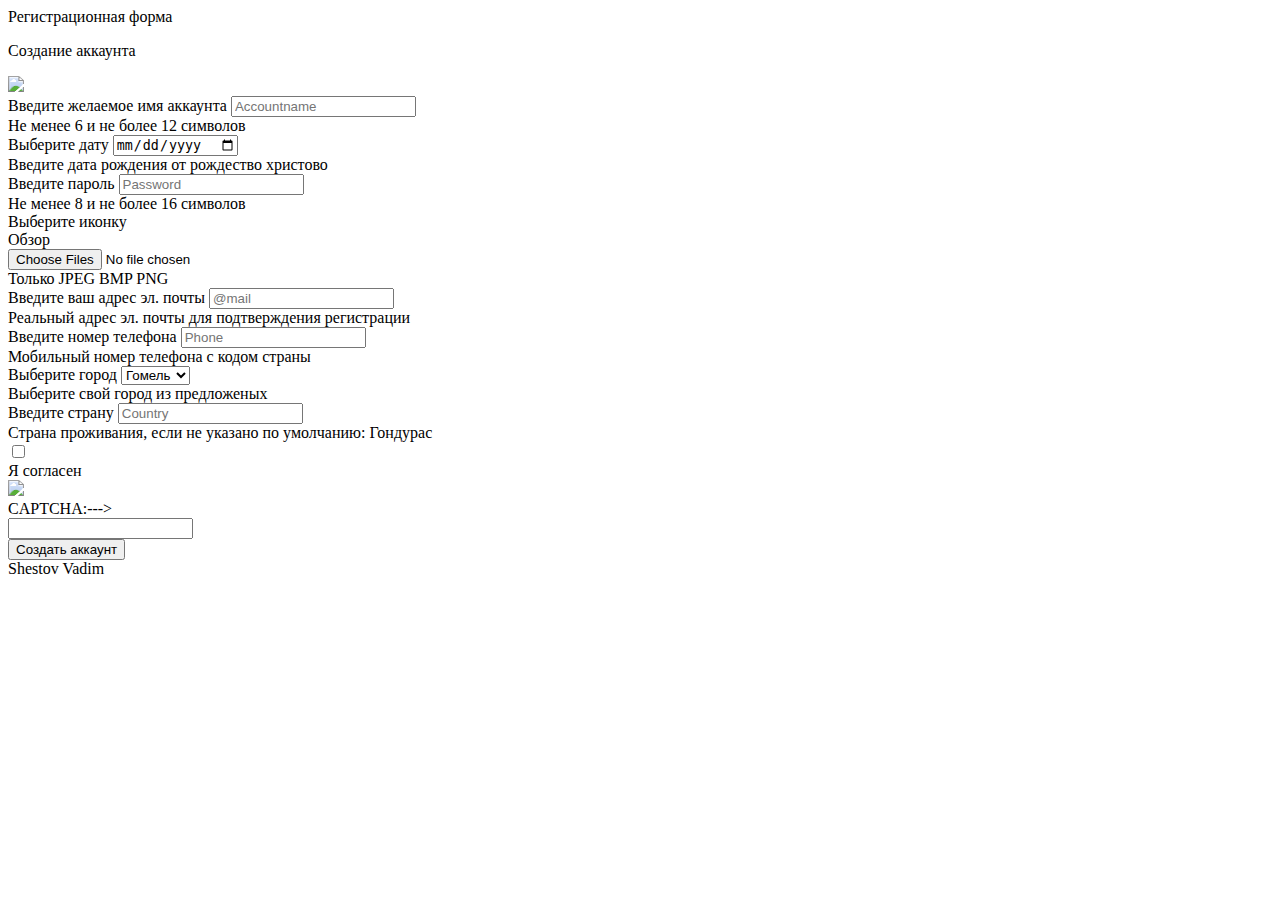
==== index.html @ eabb8747 "Create index.html" ====
<!DOCTYPE html>
<html lang="en">
<head>
    <meta charset="UTF-8">
    <meta name="viewport" content="width=device-width, initial-scale=1">
    <title>Index</title>
    <link href="style.css" rel="stylesheet">
    <link href="https://fonts.googleapis.com/css?family=Lato" rel="stylesheet">
</head>
<div class="header">
    <div class="header1">
        <div class="header-page">
            Регистрационная форма
            <p>Создание аккаунта</p>
        </div>
        <div class="header-icon"><img class="img" src="bg.jpg"></div>
    </div>
</div>
<div class="main" >
    <div class="form">
        <form autocomplete="off" >
            <div>
                <div class="dl">
                    <div class="d1">
                        <label for="accountname">Введите желаемое имя аккаунта</label>
                        <input type="text" name="accountname" id="accountname" placeholder="Accountname" title="Accountname" minlength="6" maxlength="12" required/>
                    </div>
                    <div class="d2">
                        <label>Не менее 6 и не более 12 символов</label>
                    </div>
                </div>
                <div class="dr">
                    <div class="d1">
                        <label for="date">Выберите дату</label>
                        <input type="date" name="date" id="date" placeholder="Date" title="date"/>
                    </div>
                    <div class="d2">
                        <label>Введите дата рождения от рождество христово</label>
                    </div>
                </div>
            </div>
            <div>
                <div class="dl">
                    <div class="d1">
                        <label for="password">Введите пароль</label>
                        <input type="password" name="password" id="password" placeholder="Password" title="Password" minlength="8" maxlength="16" required/>
                    </div>
                    <div class="d2">
                        <label>Не менее 8 и не более 16 символов</label>
                    </div>
                    </div>
                <div class="dr">
                    <div class="d1">
                    <label>Выберите иконку</label>
                    <div class="ff">
                        <div class="but">Обзор</div>
                        <input id="file" type="file" name="file" multiple accept="image/jpeg,image/bmp,image/png"/>
                    </div>
                    </div>
                    <div class="d2">
                        <label>Только JPEG BMP PNG</label>
                    </div>
                </div>
            </div>
            <div>
                <div class="dl">
                    <div class="d1">
                        <label for="email">Введите ваш адрес эл. почты</label>
                        <input type="email" name="email" id="email" placeholder="@mail" title="email" required/>
                    </div>
                    <div class="d2">
                        <label>Реальный адрес эл. почты для подтверждения регистрации</label>
                    </div>
                </div>
                <div class="dr">
                    <div class="d1">
                        <label for="phone">Введите номер телефона</label>
                        <input type="tel" name="phone" id="phone" placeholder="Phone" minlength="5" title="phone" required/>
                    </div>
                    <div class="d2">
                        <label>Мобильный номер телефона с кодом страны</label>
                    </div>
                </div>
            </div>
            <div>
                <div class="dl">
                    <div class="d1">
                        <label for="select">Выберите город</label>

                        <select class="select" id="select">
                            <option>Гомель</option>
                            <option>Москва</option>
                            <option>Лондон</option>
                        </select>
                    </div>
                    <div class="d2">
                        <label>Выберите свой город из предложеных</label>
                    </div>
                </div>
                <div class="dr">
                    <div class="d1">
                        <label for="country">Введите страну</label>
                        <input type="text" name="country" id="country" placeholder="Country" title="Country" required/>
                    </div>
                    <div class="d2">
                        <label>Страна проживания, если не указано по умолчанию: Гондурас</label>
                    </div>
                </div>
            </div>
            <div class="bot">
                <div class="dl2">
                    <input type="checkbox"  id="check" required="on">
                </div>
                <div class="dr2">
                    <label for="check">Я согласен</label>
                </div>
                <div class="dr3">

                    <div >
                        <img src="kapcha.png">
                    </div>
                    <div>
                        <label id="result">CAPTCHA:---></label>
                    </div>
                    <div>
                        <input type="text" id="input">
                    </div>
                </div>
                <div class="dr4">
                    <button class="button" name="button" id="but">Создать аккаунт</button>
                </div>
            </div>
            <script>
                var input = document.getElementById("input");
                input.oninput = function() {
                    document.getElementById("result").innerHTML = input.value;
                };
                var button = document.getElementById("but");
                button.onclick = function () {
                    if(input.value=="6091") {
                    }else{
                        alert("Не правильно")
                    }
                };
            </script>
        </form>
        </form>
    </div>
</div>
<div class="footer">Shestov Vadim</div>
</body>
</html>
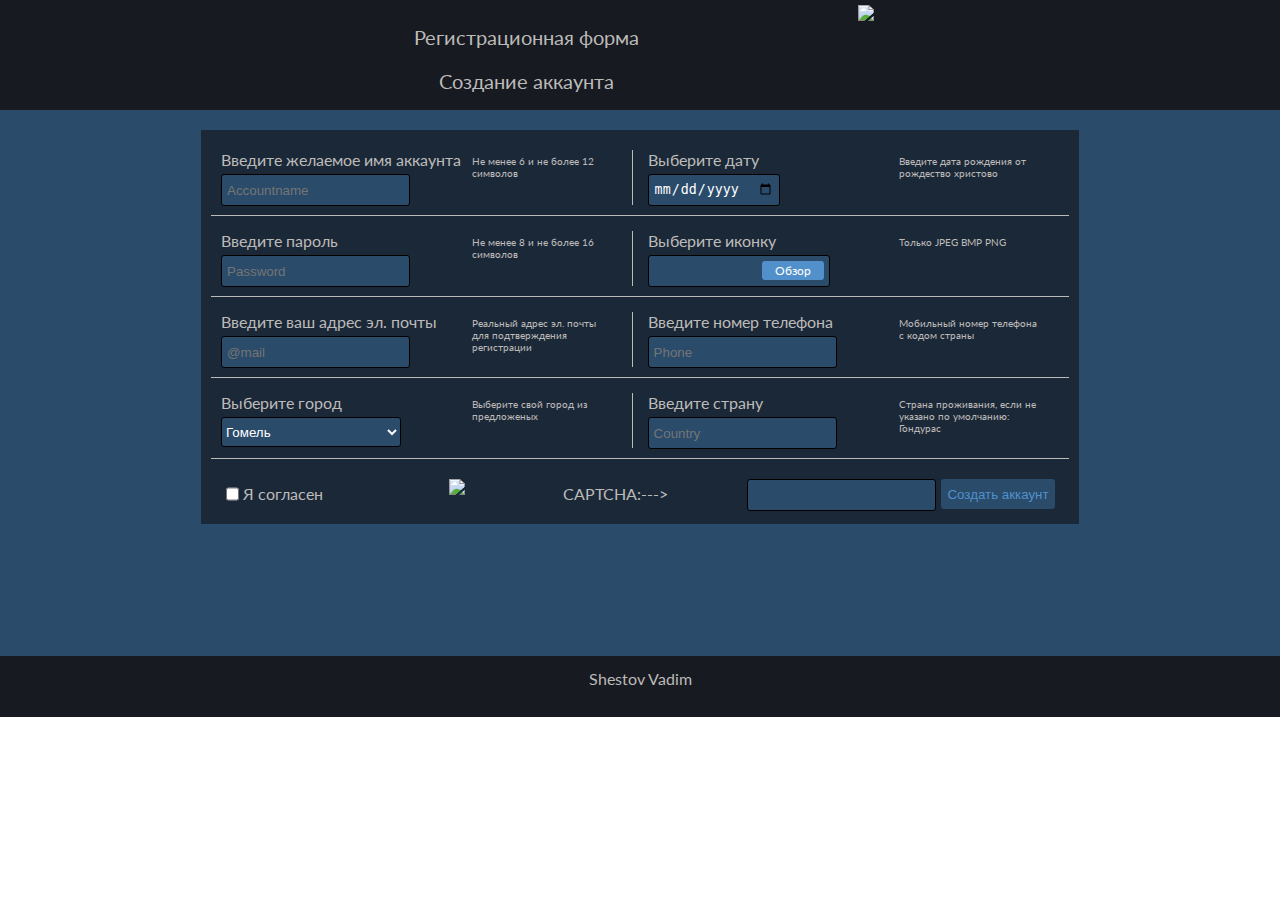
==== commit 3488e237: "Update index.html" ====
--- a/index.html
+++ b/index.html
@@ -13,7 +13,7 @@
             Регистрационная форма
             <p>Создание аккаунта</p>
         </div>
-        <div class="header-icon"><img class="img" src="bg.jpg"></div>
+        <div class="header-icon"><img class="img" src="https://cloud.githubusercontent.com/assets/12923998/19982807/95503f7e-a218-11e6-9fbf-9fe440f62b60.jpg"></div>
     </div>
 </div>
 <div class="main" >
@@ -117,7 +117,7 @@
                 <div class="dr3">
 
                     <div >
-                        <img src="kapcha.png">
+                        <img src="https://cloud.githubusercontent.com/assets/12923998/19982838/b22c6f14-a218-11e6-9aac-e0913396a8c6.png">
                     </div>
                     <div>
                         <label id="result">CAPTCHA:---></label>
--- a/style.css
+++ b/style.css
@@ -0,0 +1,205 @@
+body {
+    position: relative;
+    margin: auto;
+    color: #bdbbb9;
+    font-family: 'Lato', sans-serif;
+}
+.header{
+    height: 100px;
+    background-color: #171a21;
+    margin: auto;
+    padding: 5px;
+}
+.header1{
+    width: 70%;
+    height: 100%;
+    margin: auto;
+}
+.header-page {
+    width: 70%;
+    float: left;
+    font-size: 20px;
+    text-align: center;
+    padding: 20px;
+}
+.header-icon{
+    width: 25%;
+    float: left;
+}
+.img{
+    width:auto;
+    height: 100px;
+}
+.main{
+    margin: auto;
+    padding: 20px;
+    height: 70ex;
+    background-color: #2a4b6a;
+}
+.form {
+    margin: auto;
+    width: 70%;
+    padding: 5px;
+    background-color: #1b2838;
+}
+form > div{
+    height: 55px;
+    margin: 5px;
+    border-bottom: 1px solid #bdbbb9;
+    padding: 10px;
+}
+.dl{
+    height: 100%;
+    width:49%;
+    float: left;
+}
+.d1{
+    width: 60%;
+    float: left;
+}
+.d2{
+    padding: 5px;
+    width: 35%;
+    float: left;
+    text-align: left;
+    font-size: 10px;
+}
+.dr{
+    padding-left: 15px;
+    height: 100%;
+    border-left: 1px solid #bdbbb9;
+    width: 49%;
+    float: left;
+}
+.dl2{
+    height: 100%;
+    width: 2%;
+    float: left;
+}
+.dl2 > input{
+    margin: 20px;
+}
+.dr2{
+    height: 100%;
+    width: 15%;
+    float: left;
+}
+.dr3 > div> input{
+    margin: 15px;
+}
+.dr3{
+    width: 66%;
+    height: 100%;
+    float: left;
+}
+.dr3>div{
+    width: 33%;
+    float: left;
+}
+.dr3>div>img{
+    margin-left: 95px;
+    margin-top: 15px;
+    margin-bottom: 15px;
+}
+.dr2 > label{
+    margin: 20px;
+}
+.dr3 > div>label{
+    margin: 20px;
+}
+
+.dr4{
+    width: 17%;
+    float: left;
+}
+label{
+    display: block;
+}
+input{
+    color: white;
+    display: block;
+    background-color: #2a4b6a;
+    border: 1px solid black;
+    border-radius: 3px;
+    height: 20px;
+    padding: 5px;
+    margin-top: 5px;
+}
+.button{
+    margin: 15px;
+    height: 30px;
+    border: none;
+    border-radius: 3px;
+    background-color: #2a4b6a;
+    color: #5190ca;
+}
+.button:hover{
+    border: none;
+    background-color: #5aaaea;
+    color: white;
+}
+.footer {
+    position: absolute;
+    height: 5%;
+    right: 0;
+    bottom: 0;
+    left: 0;
+    padding: 1%;
+    background-color: #171a21;
+    text-align: center;
+}
+.bot{
+    height: 55px;
+    margin: 0;
+    padding: 0;
+    border: none;
+}
+.ff {
+    color: white;
+    background-color: #2a4b6a;
+    border: 1px solid black;
+    border-radius: 3px;
+    height: 20px;
+    padding: 5px;
+    margin-top: 5px;
+    overflow: hidden;
+    position: relative;
+    text-align: left;
+    vertical-align: middle;
+    width: 170px;
+}
+.ff .but {
+    border: none;
+    border-radius: 3px;
+    background-color: #5190ca;
+    color: white;
+    float: right;
+    font-size: 12px;
+    height: 15px;
+    overflow: hidden;
+    padding: 2px 6px;
+    text-align: center;
+    vertical-align: middle;
+    width: 50px;
+}
+.ff #file{
+    position:absolute;
+    top:0;
+    left:0;
+    margin: 0;
+    padding: 0;
+    width:100%;
+    opacity: 0;
+    height: 30px;
+}
+.select{
+    color: white;
+    background-color: #2a4b6a;
+    border: 1px solid black;
+    border-radius: 3px;
+    height: 30px;
+    margin-top: 5px;
+    text-align: left;
+    vertical-align: middle;
+    width: 180px;
+}
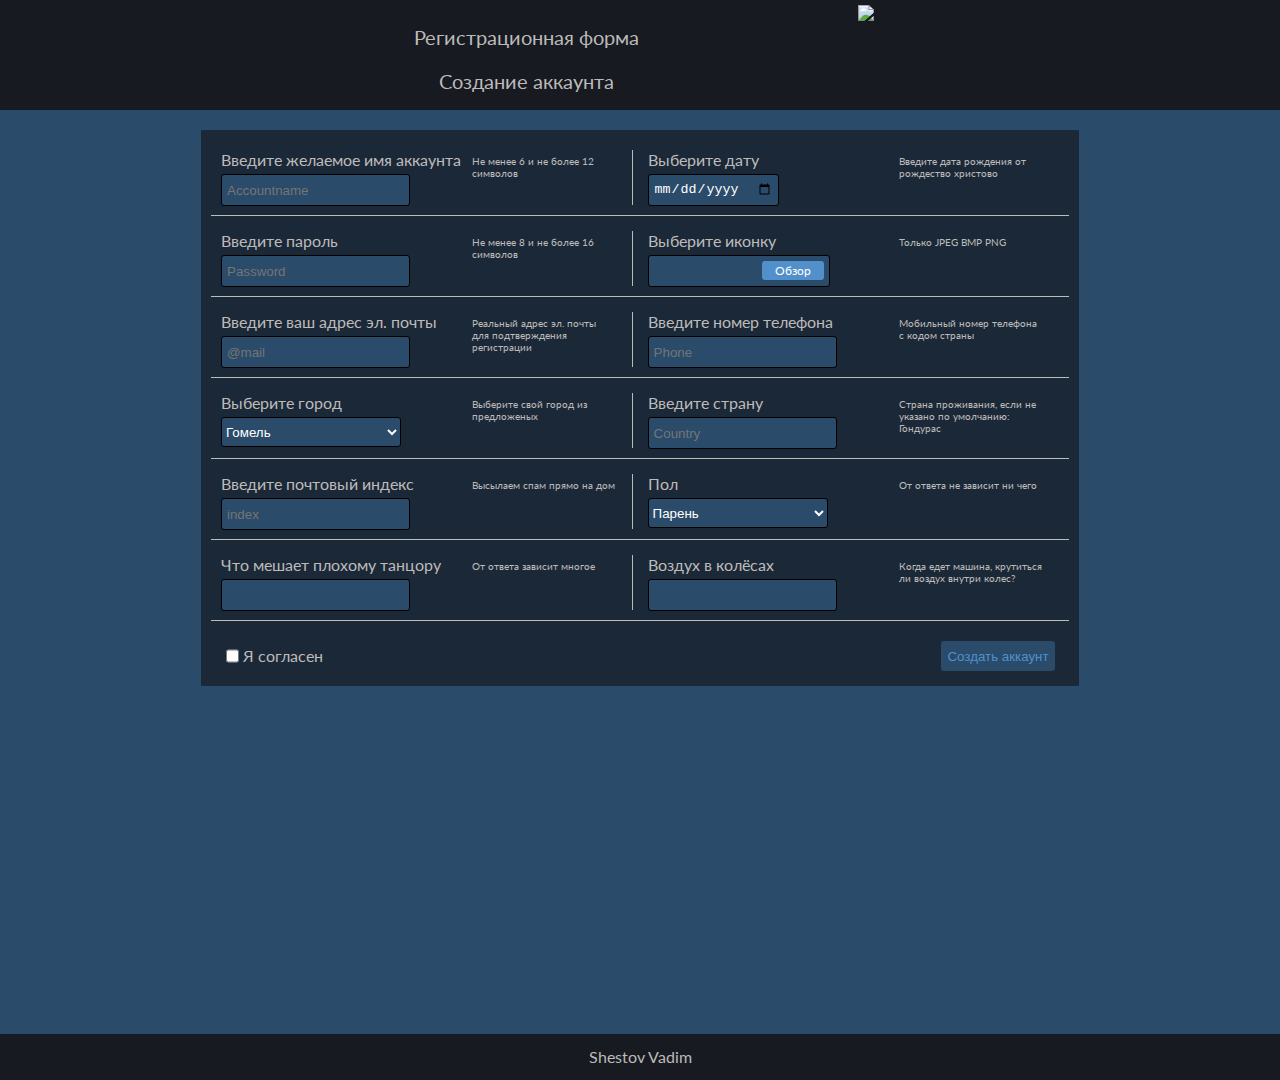
==== commit 7fbe7c6d: "Update index.html" ====
--- a/index.html
+++ b/index.html
@@ -13,7 +13,7 @@
             Регистрационная форма
             <p>Создание аккаунта</p>
         </div>
-        <div class="header-icon"><img class="img" src="https://cloud.githubusercontent.com/assets/12923998/19982807/95503f7e-a218-11e6-9fbf-9fe440f62b60.jpg"></div>
+        <div class="header-icon"><img class="img" src="bg.jpg"></div>
     </div>
 </div>
 <div class="main" >
@@ -107,6 +107,52 @@
                     </div>
                 </div>
             </div>
+
+            <div>
+                <div class="dl">
+                    <div class="d1">
+                        <label for="ind">Введите почтовый индекс</label>
+                        <input type="ind" name="ind" id="ind" placeholder="index" title="ind"/>
+                    </div>
+                    <div class="d2">
+                        <label>Высылаем спам прямо на дом</label>
+                    </div>
+                </div>
+                <div class="dr">
+                    <div class="d1">
+                        <label for="select1">Пол</label>
+                        <select class="select" id="select1">
+                            <option>Парень</option>
+                            <option>Девушка</option>
+                        </select>
+                    </div>
+                    <div class="d2">
+                        <label>От ответа не зависит ни чего</label>
+                    </div>
+                </div>
+            </div>
+
+            <div>
+                <div class="dl">
+                    <div class="d1">
+                        <label for="tancor">Что мешает плохому танцору</label>
+                        <input type="tancor" name="tancor" id="tancor"/>
+                    </div>
+                    <div class="d2">
+                        <label>От ответа зависит многое</label>
+                    </div>
+                </div>
+                <div class="dr">
+                    <div class="d1">
+                        <label for="in">Воздух в колёсах</label>
+                        <input type="in" name="in" id="in" />
+                    </div>
+                    <div class="d2">
+                        <label>Когда едет машина, крутиться ли воздух внутри колес?</label>
+                    </div>
+                </div>
+            </div>
+
             <div class="bot">
                 <div class="dl2">
                     <input type="checkbox"  id="check" required="on">
@@ -114,36 +160,42 @@
                 <div class="dr2">
                     <label for="check">Я согласен</label>
                 </div>
+
+
                 <div class="dr3">
-
-                    <div >
-                        <img src="https://cloud.githubusercontent.com/assets/12923998/19982838/b22c6f14-a218-11e6-9aac-e0913396a8c6.png">
-                    </div>
-                    <div>
-                        <label id="result">CAPTCHA:---></label>
-                    </div>
-                    <div>
-                        <input type="text" id="input">
-                    </div>
-                </div>
+                    <!---->
+                    <!--<div >-->
+                        <!--<img src="kapcha.png">-->
+                    <!--</div>-->
+                    <!--<div>-->
+                        <!--<label id="result">>&#45;&#45;CAPTCHA&ndash;&gt;</label>-->
+                    <!--</div>-->
+                    <!--<div>-->
+                        <!--<input type="text" id="input">-->
+                    <!--</div>-->
+                </div>
+
+
                 <div class="dr4">
                     <button class="button" name="button" id="but">Создать аккаунт</button>
                 </div>
             </div>
-            <script>
-                var input = document.getElementById("input");
-                input.oninput = function() {
-                    document.getElementById("result").innerHTML = input.value;
-                };
-                var button = document.getElementById("but");
-                button.onclick = function () {
-                    if(input.value=="6091") {
-                    }else{
-                        alert("Не правильно")
-                    }
-                };
-            </script>
-        </form>
+
+
+            <!--<script>-->
+                <!--var input = document.getElementById("input");-->
+                <!--input.oninput = function() {-->
+                    <!--document.getElementById("result").innerHTML = input.value;-->
+                <!--};-->
+                <!--var button = document.getElementById("but");-->
+                <!--button.onclick = function () {-->
+                    <!--if(input.value=="6091") {-->
+                    <!--}else{-->
+                        <!--alert("Не правильно")-->
+                    <!--}-->
+                <!--};-->
+            <!--</script>-->
+            <!---->
         </form>
     </div>
 </div>
--- a/style.css
+++ b/style.css
@@ -33,7 +33,7 @@
 .main{
     margin: auto;
     padding: 20px;
-    height: 70ex;
+    height: 930px;
     background-color: #2a4b6a;
 }
 .form {
@@ -140,7 +140,7 @@
 }
 .footer {
     position: absolute;
-    height: 5%;
+    height: 20px;
     right: 0;
     bottom: 0;
     left: 0;
